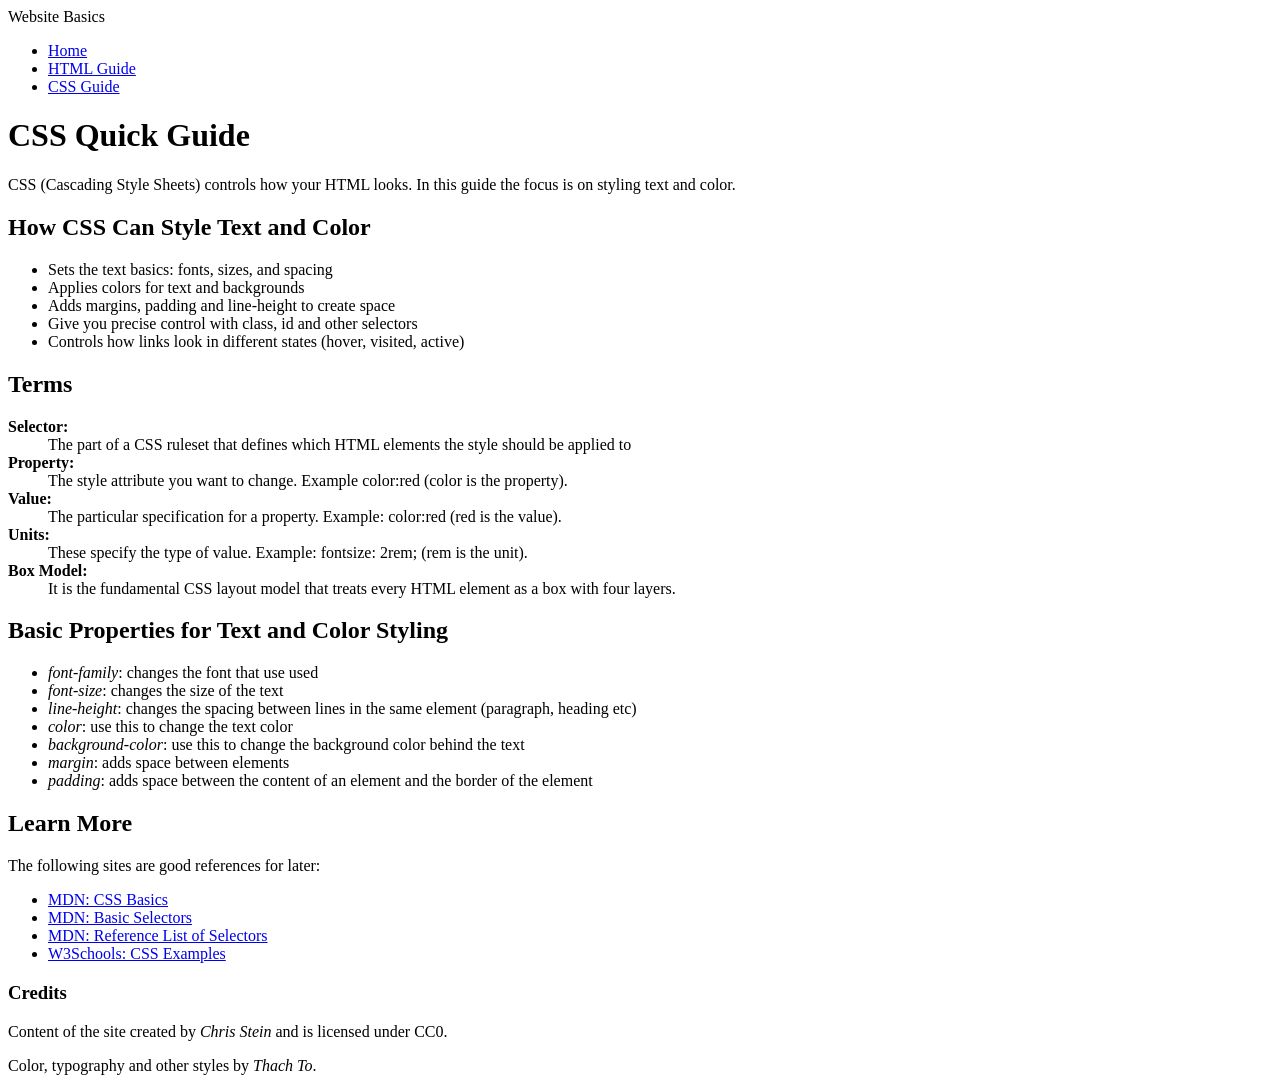
==== css-guide.html @ 4b579735 "added css and html guide files" ====
<!DOCTYPE html>
<html lang="en">

<head>
    <meta charset="UTF-8">
    <meta name="viewport" content="width=device-width, initial-scale=1.0">
    <title>Document</title>
</head>

<body>
    <header>
        <div class="site-title">Website Basics</div>
        <nav aria-label="Primary">
            <ul>
                <li><a href="index.html" aria-current="page">Home</a></li>
                <li><a href="html-guide.html">HTML Guide</a></li>
                <li><a href="css-guide.html">CSS Guide</a></li>
            </ul>
        </nav>
    </header>

    <main>
        <h1>CSS Quick Guide</h1>
        <p>CSS (Cascading Style Sheets) controls how your HTML looks. In this guide the focus is on styling text and
            color.</p>
        <h2>How CSS Can Style Text and Color</h2>
        <ul>
            <li>Sets the text basics: fonts, sizes, and spacing</li>
            <li>Applies colors for text and backgrounds</li>
            <li>Adds margins, padding and line-height to create space</li>
            <li>Give you precise control with class, id and other selectors</li>
            <li>Controls how links look in different states (hover, visited, active)</li>
        </ul>
        <h2>Terms</h2>
        <dl>
            <dt><b>Selector:</b></dt>
            <dd>The part of a CSS ruleset that defines which HTML elements the style should be applied to</dd>
            <dt><b>Property:</b></dt>
            <dd>The style attribute you want to change. Example color:red (color is the property).</dd>
            <dt><b>Value:</b></dt>
            <dd>The particular specification for a property. Example: color:red (red is the value).</dd>
            <dt><b>Units:</b></dt>
            <dd>These specify the type of value. Example: fontsize: 2rem; (rem is the unit).</dd>
            <dt><b>Box Model:</b></dt>
            <dd>It is the fundamental CSS layout model that treats every HTML element as a box with four layers.</dd>
        </dl>
        <h2>Basic Properties for Text and Color Styling</h2>
        <ul>
            <li><i>font-family</i>: changes the font that use used</li>
            <li><i>font-size</i>: changes the size of the text</li>
            <li><i>line-height</i>: changes the spacing between lines in the same element (paragraph, heading etc)</li>
            <li><i>color</i>: use this to change the text color</li>
            <li><i>background-color</i>: use this to change the background color behind the text</li>
            <li><i>margin</i>: adds space between elements</li>
            <li><i>padding</i>: adds space between the content of an element and the border of the element</li>
        </ul>
        <h2>Learn More</h2>
        <p>The following sites are good references for later:</p>
        <ul>
            <li><a href="https://developer.mozilla.org/enUS/docs/Learn/Gettingstartedwiththeweb/CSSbasics">MDN: CSS
                    Basics</a></li>
            <li><a href="https://developer.mozilla.org/enUS/docs/Learnwebdevelopment/Core/Stylingbasics/Basicselectors">MDN:
                    Basic Selectors</a></li>
            <li><a href="https://developer.mozilla.org/enUS/docs/Web/CSS/CSSselectors">MDN: Reference List of
                    Selectors</a></li>
            <li><a href="https://www.w3schools.com/css/cssexamples.asp">W3Schools: CSS Examples</a></li>
        </ul>
    </main>

    <footer>
        <h3>Credits</h3>
        <p>Content of the site created by <i>Chris Stein</i> and is licensed under CC0.</p>
        <p>Color, typography and other styles by <i>Thach To</i>.</p>
    </footer>
</body>

</html>
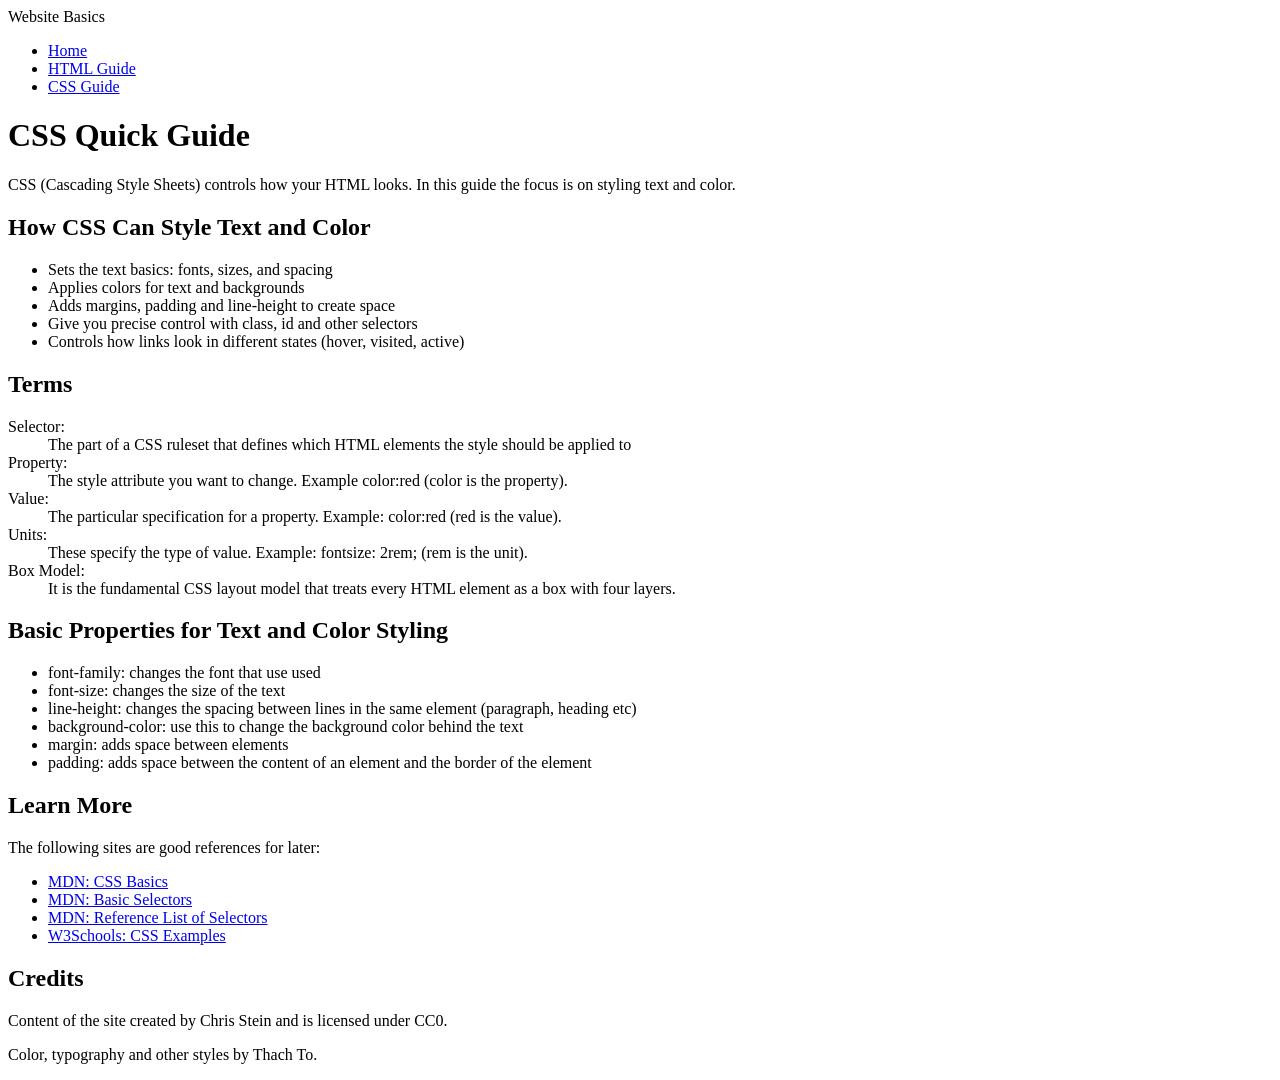
==== commit 70ade3cf: "removed styling in html files & added heading to index page" ====
--- a/css-guide.html
+++ b/css-guide.html
@@ -33,26 +33,25 @@
         </ul>
         <h2>Terms</h2>
         <dl>
-            <dt><b>Selector:</b></dt>
+            <dt><span class="term">Selector:</span></dt>
             <dd>The part of a CSS ruleset that defines which HTML elements the style should be applied to</dd>
-            <dt><b>Property:</b></dt>
+            <dt><span class="term">Property:</span></dt>
             <dd>The style attribute you want to change. Example color:red (color is the property).</dd>
-            <dt><b>Value:</b></dt>
+            <dt><span class="term">Value:</span></dt>
             <dd>The particular specification for a property. Example: color:red (red is the value).</dd>
-            <dt><b>Units:</b></dt>
+            <dt><span class="term">Units:</span></dt>
             <dd>These specify the type of value. Example: fontsize: 2rem; (rem is the unit).</dd>
-            <dt><b>Box Model:</b></dt>
+            <dt><span class="term">Box Model:</span></dt>
             <dd>It is the fundamental CSS layout model that treats every HTML element as a box with four layers.</dd>
         </dl>
         <h2>Basic Properties for Text and Color Styling</h2>
         <ul>
-            <li><i>font-family</i>: changes the font that use used</li>
-            <li><i>font-size</i>: changes the size of the text</li>
-            <li><i>line-height</i>: changes the spacing between lines in the same element (paragraph, heading etc)</li>
-            <li><i>color</i>: use this to change the text color</li>
-            <li><i>background-color</i>: use this to change the background color behind the text</li>
-            <li><i>margin</i>: adds space between elements</li>
-            <li><i>padding</i>: adds space between the content of an element and the border of the element</li>
+            <li>font-family: changes the font that use used</li>
+            <li>font-size: changes the size of the text</li>
+            <li>line-height: changes the spacing between lines in the same element (paragraph, heading etc)</li>
+            <li>background-color: use this to change the background color behind the text</li>
+            <li>margin: adds space between elements</li>
+            <li>padding: adds space between the content of an element and the border of the element</li>
         </ul>
         <h2>Learn More</h2>
         <p>The following sites are good references for later:</p>
@@ -68,9 +67,9 @@
     </main>
 
     <footer>
-        <h3>Credits</h3>
-        <p>Content of the site created by <i>Chris Stein</i> and is licensed under CC0.</p>
-        <p>Color, typography and other styles by <i>Thach To</i>.</p>
+        <h2>Credits</h2>
+        <p>Content of the site created by Chris Stein and is licensed under CC0.</p>
+        <p>Color, typography and other styles by Thach To.</p>
     </footer>
 </body>
 
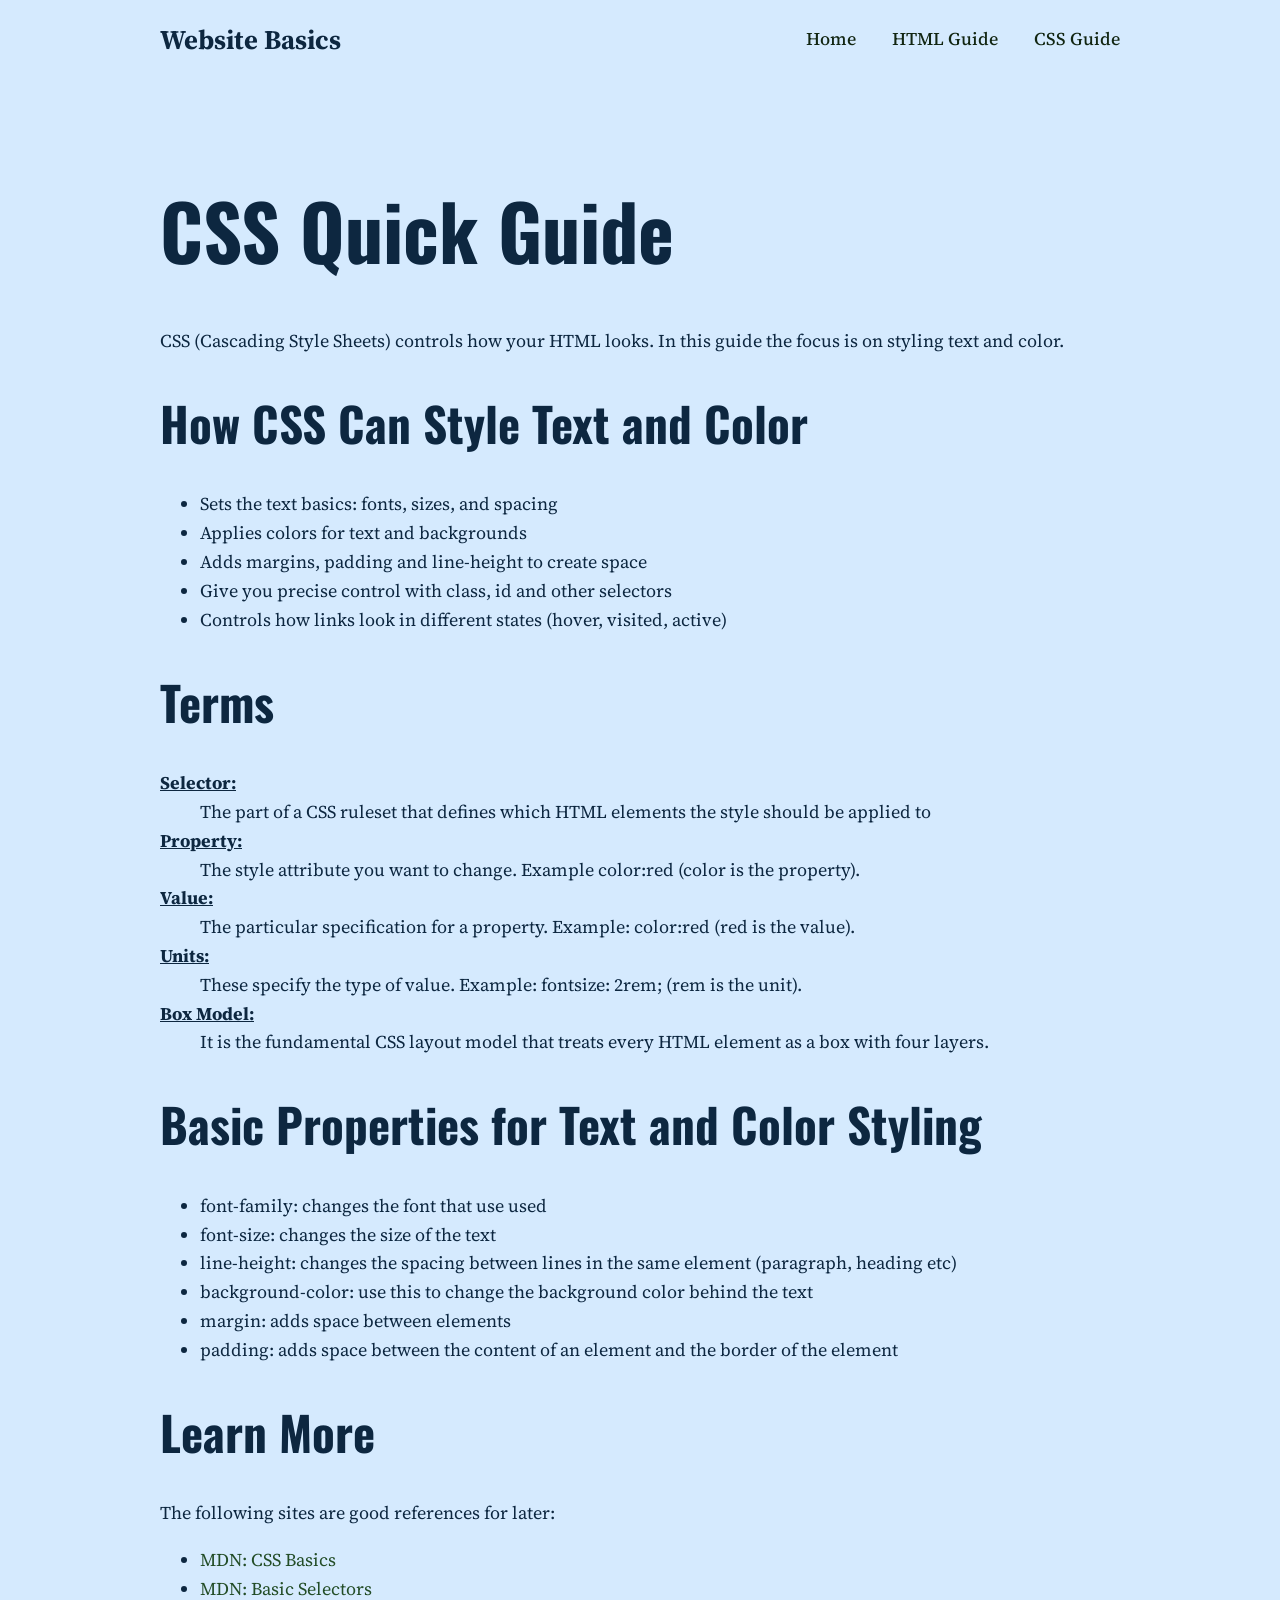
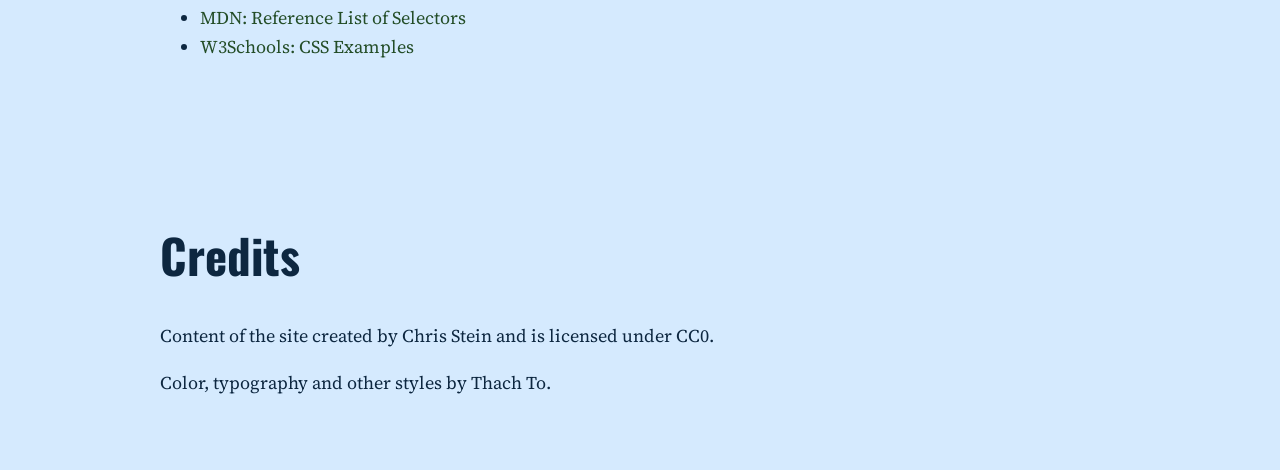
==== commit 893c7669: "styled website with css" ====
--- a/css-guide.html
+++ b/css-guide.html
@@ -5,6 +5,7 @@
     <meta charset="UTF-8">
     <meta name="viewport" content="width=device-width, initial-scale=1.0">
     <title>Document</title>
+    <link rel="stylesheet" href="style.css">
 </head>
 
 <body>
--- a/style.css
+++ b/style.css
@@ -0,0 +1,130 @@
+@import url("https://fonts.googleapis.com/css2?family=Oswald&family=Source+Serif+4&display=swap");
+
+/* Generated design choices. Save as style.css and link it in each HTML head. */
+
+/* Root typography settings */
+html {
+  font-size: 18px;
+  font-family: "Source Serif 4", sans-serif;
+  line-height: 1.6;
+  color: #0D2740;
+  background-color: #D5EAFE;
+}
+
+body {
+  margin: 0;
+}
+
+/* General heading styles */
+h1, h2, h3, h4, h5, h6 {
+  font-family: "Oswald", sans-serif;
+  line-height: 1.2;
+}
+
+/* Specific element text styles */
+h1 {
+  font-size: 4.236rem;
+}
+
+h2 {
+  font-size: 2.618rem;
+}
+
+h3 {
+  font-size: 1.618rem;
+}
+
+h4 {
+  font-size: 1rem;
+}
+
+h5 {
+  font-size: 0.618rem;
+}
+
+h6 {
+  font-size: 0.382rem;
+}
+
+p {
+  margin-bottom: 1rem;
+}
+
+span.term {
+  font-weight: bolder;
+  text-decoration: underline;
+}
+
+a {
+  color: #234D27;
+  text-decoration: none;
+  text-underline-offset: 0.15em;
+}
+
+a:hover {
+  text-decoration: underline;
+  background-color: #F3FF7C;
+  color: #122612;
+}
+
+a:focus-visible {
+  outline: 3px solid #0D2740;
+  outline-offset: 4px;
+}
+
+header, main, footer {
+  max-width: 53.333rem;
+  margin-inline: auto;
+  padding: 3rem;
+}
+
+button, .button {
+  color: #F3FF7C;
+  background-color: #234D27;
+}
+
+button:hover, .button:hover {
+  background-color: #122612;
+}
+
+.alternate {
+  color: #204160;
+  background-color: #F7FBFF;
+  padding: 3rem;
+}
+
+/* -------------  Header styles ------------------------- */
+header {
+  display: flex;
+  justify-content: space-between; /* site title left, nav right */
+  align-items: center;           /* vertical centering */
+  padding: 1rem;
+}
+
+/* Styles the site title at the top of the header */
+.site-title {
+  font-size: 1.5rem;
+  font-weight: bold;
+}
+
+nav ul {
+  list-style: none;   /* remove bullets */
+  margin: 0;
+  padding: 0;
+  display: flex;      /* horizontal layout for links */
+  gap: 2rem;          /* space between items */
+}
+
+nav a {
+  text-decoration: none;
+  color: 
+#122612;
+  font-weight: 500;
+}
+
+nav a:hover {
+  background-color:#F3FF7C;
+  color:#234D27; /* hover color */
+}
+
+/* ------------- END Header styles  */
